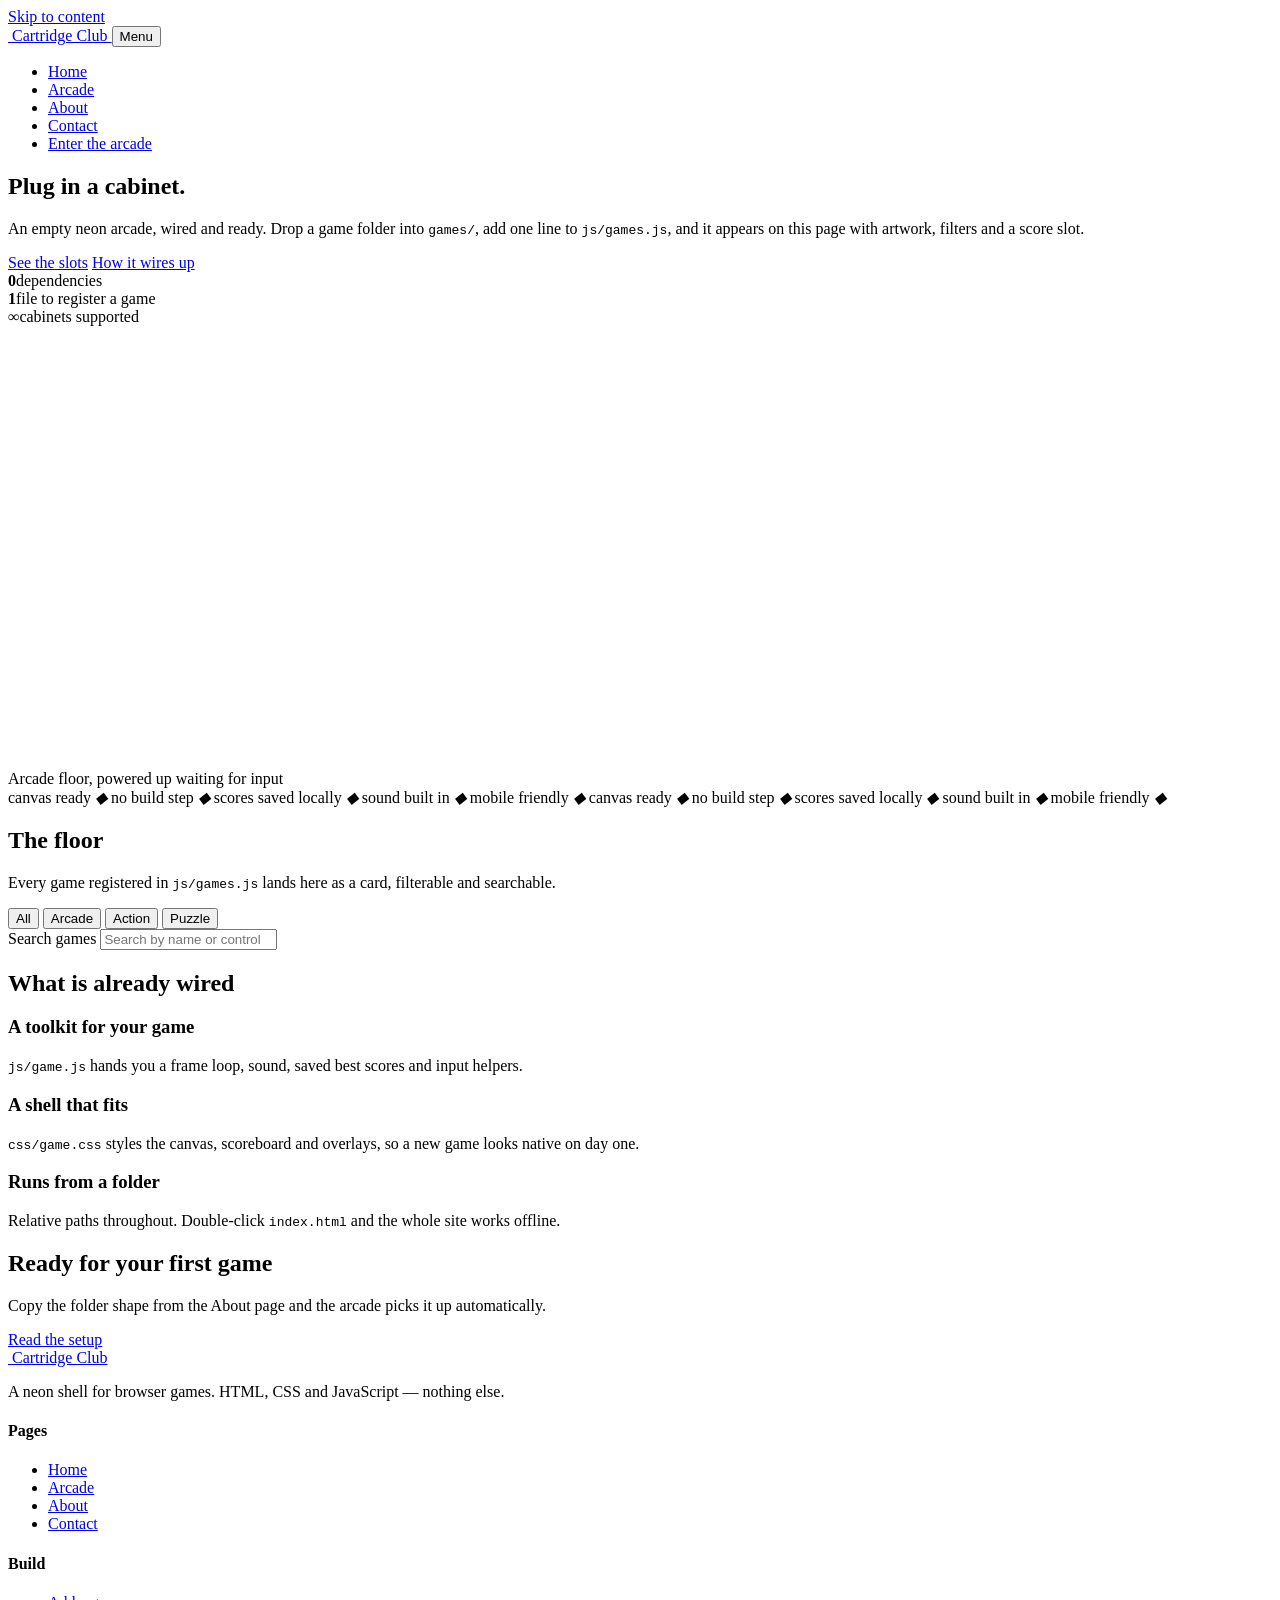
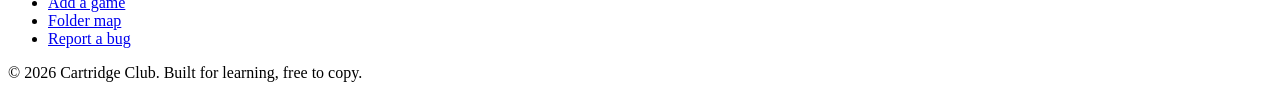
==== index.html @ d688d536 "Add files via upload" ====
<!DOCTYPE html>
<html lang="en">
<head>
  <meta charset="UTF-8">
  <meta name="viewport" content="width=device-width, initial-scale=1">
  <title>Cartridge Club — a browser arcade waiting for cabinets</title>
  <meta name="description" content="A neon browser arcade built with plain HTML, CSS and JavaScript. Drop a folder in games/ and it shows up here.">
  <link rel="icon" href="images/favicon.svg" type="image/svg+xml">
  <link rel="preconnect" href="https://fonts.googleapis.com">
  <link rel="preconnect" href="https://fonts.gstatic.com" crossorigin>
  <link href="https://fonts.googleapis.com/css2?family=Bricolage+Grotesque:opsz,wght@12..96,700;12..96,800&family=Inter:wght@400;500;700&display=swap" rel="stylesheet">
  <link rel="stylesheet" href="css/style.css">
</head>
<body>
  <a class="skip-link" href="#main">Skip to content</a>

  <header class="site-header">
    <div class="shell nav-bar">
      <a class="brand" href="index.html">
        <img src="images/logo.svg" alt="">
        Cartridge Club
      </a>
      <button class="nav-toggle" type="button" aria-expanded="false" aria-controls="navLinks">Menu</button>
      <nav aria-label="Main">
        <ul class="nav-links" id="navLinks">
          <li><a href="index.html">Home</a></li>
          <li><a href="pages/game.html">Arcade</a></li>
          <li><a href="pages/about.html">About</a></li>
          <li><a href="pages/contact.html">Contact</a></li>
          <li><a class="nav-cta" href="pages/game.html">Enter the arcade</a></li>
        </ul>
      </nav>
    </div>
  </header>

  <main id="main">

    <!-- Hero -->
    <section class="hero shell">
      <div class="hero-grid">
        <div>
          <h1>
            <span class="hero-line hero-line--glow">Plug in</span>
            <span class="hero-line hero-line--outline">a cabinet.</span>
          </h1>
          <p class="hero-sub">
            An empty neon arcade, wired and ready. Drop a game folder into
            <code>games/</code>, add one line to <code>js/games.js</code>, and it
            appears on this page with artwork, filters and a score slot.
          </p>
          <div class="hero-actions">
            <a class="btn btn--primary" href="#games">See the slots</a>
            <a class="btn btn--ghost" href="pages/about.html">How it wires up</a>
          </div>
          <div class="hero-facts">
            <div><b>0</b><span>dependencies</span></div>
            <div><b>1</b><span>file to register a game</span></div>
            <div><b>∞</b><span>cabinets supported</span></div>
          </div>
        </div>

        <div class="visual-panel" data-glow>
          <div class="visual-inner">
            <canvas id="heroGrid" width="640" height="440" role="img"
                    aria-label="A neon grid stretching toward a setting sun"></canvas>
            <div class="visual-caption">
              <span><i class="live-dot"></i>Arcade floor, powered up</span>
              <span>waiting for input</span>
            </div>
          </div>
        </div>
      </div>
    </section>

    <!-- Marquee -->
    <div class="marquee" aria-hidden="true">
      <div class="marquee-track">
        <span>canvas ready <i>◆</i> no build step <i>◆</i> scores saved locally <i>◆</i> sound built in <i>◆</i> mobile friendly <i>◆</i></span>
        <span>canvas ready <i>◆</i> no build step <i>◆</i> scores saved locally <i>◆</i> sound built in <i>◆</i> mobile friendly <i>◆</i></span>
      </div>
    </div>

    <!-- Game slots -->
    <section class="band shell reveal" id="games">
      <div class="band-head">
        <h2>The floor</h2>
        <p>Every game registered in <code>js/games.js</code> lands here as a card, filterable and searchable.</p>
      </div>

      <div class="arcade-controls">
        <div class="filter-row" role="group" aria-label="Filter games by genre">
          <button class="chip" type="button" data-filter="all" aria-pressed="true">All</button>
          <button class="chip" type="button" data-filter="arcade" aria-pressed="false">Arcade</button>
          <button class="chip" type="button" data-filter="action" aria-pressed="false">Action</button>
          <button class="chip" type="button" data-filter="puzzle" aria-pressed="false">Puzzle</button>
        </div>
        <div class="search-field">
          <label for="gameSearch" class="visually-hidden">Search games</label>
          <input id="gameSearch" type="search" placeholder="Search by name or control" autocomplete="off">
        </div>
      </div>

      <!-- Cards are built by js/main.js from js/games.js -->
      <div class="game-grid" id="gameGrid"></div>

      <p class="empty-note" id="noResults" hidden>
        Nothing matches that search. Clear the box or choose “All”.
      </p>
    </section>

    <!-- What you get -->
    <section class="band band--tight shell reveal">
      <div class="band-head">
        <h2>What is already wired</h2>
      </div>
      <div class="feature-grid">
        <div class="feature">
          <h3>A toolkit for your game</h3>
          <p><code>js/game.js</code> hands you a frame loop, sound, saved best scores and input helpers.</p>
        </div>
        <div class="feature">
          <h3>A shell that fits</h3>
          <p><code>css/game.css</code> styles the canvas, scoreboard and overlays, so a new game looks native on day one.</p>
        </div>
        <div class="feature">
          <h3>Runs from a folder</h3>
          <p>Relative paths throughout. Double-click <code>index.html</code> and the whole site works offline.</p>
        </div>
      </div>
    </section>

    <!-- CTA -->
    <section class="band band--tight shell reveal">
      <div class="cta-panel" data-glow>
        <div>
          <h2>Ready for your first game</h2>
          <p>Copy the folder shape from the About page and the arcade picks it up automatically.</p>
        </div>
        <a class="btn btn--violet" href="pages/about.html">Read the setup</a>
      </div>
    </section>

  </main>

  <footer class="site-footer">
    <div class="shell">
      <div class="footer-grid">
        <div>
          <a class="brand" href="index.html">
            <img src="images/logo.svg" alt="">
            Cartridge Club
          </a>
          <p class="footer-blurb">A neon shell for browser games. HTML, CSS and JavaScript — nothing else.</p>
        </div>
        <div>
          <h4>Pages</h4>
          <ul>
            <li><a href="index.html">Home</a></li>
            <li><a href="pages/game.html">Arcade</a></li>
            <li><a href="pages/about.html">About</a></li>
            <li><a href="pages/contact.html">Contact</a></li>
          </ul>
        </div>
        <div>
          <h4>Build</h4>
          <ul>
            <li><a href="pages/about.html">Add a game</a></li>
            <li><a href="pages/about.html">Folder map</a></li>
            <li><a href="pages/contact.html">Report a bug</a></li>
          </ul>
        </div>
      </div>
      <div class="footer-note">
        <p>&copy; <span id="year">2026</span> Cartridge Club. Built for learning, free to copy.</p>
      </div>
    </div>
  </footer>

  <script src="js/games.js"></script>
  <script src="js/main.js"></script>
</body>
</html>
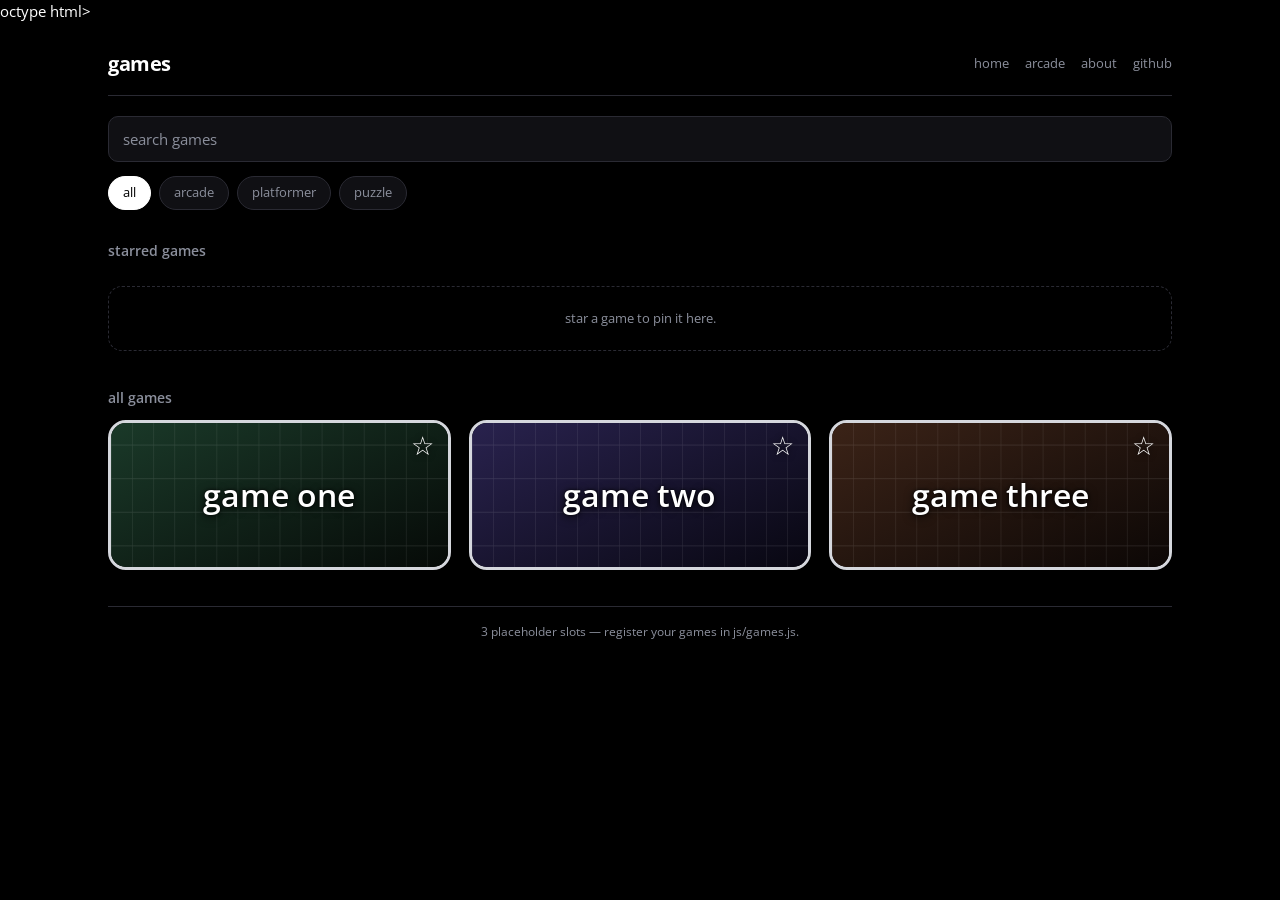
==== commit 1b2aab73: "Refactor index.html for improved layout and design Updated HTML structure and styling for the game a" ====
--- a/index.html
+++ b/index.html
@@ -1,182 +1,244 @@
-<!DOCTYPE html>
+OCTYPE html>
 <html lang="en">
 <head>
-  <meta charset="UTF-8">
-  <meta name="viewport" content="width=device-width, initial-scale=1">
-  <title>Cartridge Club — a browser arcade waiting for cabinets</title>
-  <meta name="description" content="A neon browser arcade built with plain HTML, CSS and JavaScript. Drop a folder in games/ and it shows up here.">
-  <link rel="icon" href="images/favicon.svg" type="image/svg+xml">
-  <link rel="preconnect" href="https://fonts.googleapis.com">
-  <link rel="preconnect" href="https://fonts.gstatic.com" crossorigin>
-  <link href="https://fonts.googleapis.com/css2?family=Bricolage+Grotesque:opsz,wght@12..96,700;12..96,800&family=Inter:wght@400;500;700&display=swap" rel="stylesheet">
-  <link rel="stylesheet" href="css/style.css">
+<meta charset="utf-8">
+<meta name="viewport" content="width=device-width, initial-scale=1, viewport-fit=cover">
+<title>games</title>
+<link rel="icon" href="images/favicon.svg" type="image/svg+xml">
+<link rel="preconnect" href="https://fonts.googleapis.com">
+<link rel="preconnect" href="https://fonts.gstatic.com" crossorigin>
+<link href="https://fonts.googleapis.com/css2?family=Open+Sans:wght@400;600;700&display=swap" rel="stylesheet">
+<style>
+  :root{
+    --bg:#000000;
+    --panel:#101014;
+    --line:#2a2a33;
+    --text:#ffffff;
+    --muted:#8b8f9c;
+    --accent:#4ade4a;
+    --star:#ffffff;
+    color-scheme:dark;
+    box-sizing:border-box;
+    padding-top:env(safe-area-inset-top,0px);
+    padding-bottom:env(safe-area-inset-bottom,0px);
+  }
+  *,*::before,*::after{box-sizing:border-box;}
+  html{scroll-padding-top:env(safe-area-inset-top,0px);}
+  body{
+    margin:0;
+    background:var(--bg);
+    color:var(--text);
+    font-family:"Open Sans",-apple-system,BlinkMacSystemFont,"Segoe UI",Roboto,sans-serif;
+    font-size:15px;line-height:1.5;
+    text-transform:lowercase;
+    -webkit-font-smoothing:antialiased;
+  }
+  .wrap{max-width:1100px;margin:0 auto;padding:26px 18px 70px;}
+ 
+  .top{display:flex;flex-wrap:wrap;align-items:center;gap:14px;
+       padding-bottom:16px;border-bottom:1px solid var(--line);}
+  .brand{font-size:20px;font-weight:700;letter-spacing:-.02em;margin-right:auto;}
+  .top nav{display:flex;gap:16px;}
+  .top nav a{color:var(--muted);text-decoration:none;font-size:13px;}
+  .top nav a:hover,.top nav a:focus-visible{color:var(--text);}
+ 
+  .search{margin:20px 0 14px;}
+  .search input{
+    width:100%;padding:11px 14px;border-radius:10px;
+    border:1px solid var(--line);background:var(--panel);
+    color:var(--text);font:inherit;text-transform:lowercase;
+  }
+  .search input::placeholder{color:var(--muted);}
+  .search input:focus-visible{outline:2px solid var(--accent);outline-offset:1px;}
+ 
+  .cats{display:flex;flex-wrap:wrap;gap:8px;margin-bottom:30px;}
+  .cats button{
+    border:1px solid var(--line);background:var(--panel);color:var(--muted);
+    font:inherit;font-size:13px;text-transform:lowercase;
+    padding:6px 14px;border-radius:999px;cursor:pointer;
+  }
+  .cats button:hover{color:var(--text);}
+  .cats button[aria-pressed="true"]{background:#fff;border-color:#fff;color:#000;}
+  .cats button:focus-visible{outline:2px solid var(--accent);outline-offset:2px;}
+ 
+  h2{font-size:14px;font-weight:600;color:var(--muted);margin:0 0 12px;}
+  section{margin-bottom:36px;}
+ 
+  .grid{display:grid;grid-template-columns:repeat(3,1fr);gap:18px;}
+ 
+  /* banner card */
+  .card{
+    position:relative;display:block;text-decoration:none;color:inherit;
+    aspect-ratio:16/7;
+    border:3px solid #d5d7dd;border-radius:18px;
+    overflow:hidden;background:#000;
+    isolation:isolate;
+  }
+  .card:hover{border-color:#fff;}
+  .card:focus-visible{outline:3px solid var(--accent);outline-offset:3px;}
+  .art{position:absolute;inset:0;width:100%;height:100%;object-fit:cover;z-index:-1;}
+  .name{
+    position:absolute;inset:0;display:grid;place-items:center;
+    font-size:clamp(20px,2.6vw,32px);font-weight:600;color:#fff;
+    text-shadow:0 2px 10px rgba(0,0,0,.85),0 0 3px rgba(0,0,0,.9);
+    padding:0 40px;text-align:center;
+  }
+  .star{
+    position:absolute;top:8px;right:12px;
+    background:none;border:0;padding:2px;cursor:pointer;
+    color:var(--star);font-size:26px;line-height:1;
+    text-shadow:0 1px 6px rgba(0,0,0,.9);
+  }
+  .star[aria-pressed="true"]{color:#ffd84a;}
+  .star:focus-visible{outline:2px solid var(--accent);outline-offset:2px;border-radius:5px;}
+ 
+  .empty{color:var(--muted);font-size:13px;border:1px dashed var(--line);
+         border-radius:14px;padding:22px;text-align:center;}
+  footer{border-top:1px solid var(--line);padding-top:16px;color:var(--muted);font-size:12px;text-align:center;}
+  @media (max-width:760px){.grid{grid-template-columns:repeat(2,1fr);}
+    .name{font-size:clamp(20px,4vw,30px);}}
+  @media (max-width:480px){.grid{grid-template-columns:1fr;}
+    .card{aspect-ratio:16/5;}
+    .name{font-size:32px;}}
+  @media (prefers-reduced-motion:reduce){*{transition:none!important;animation:none!important;}}
+</style>
 </head>
 <body>
-  <a class="skip-link" href="#main">Skip to content</a>
-
-  <header class="site-header">
-    <div class="shell nav-bar">
-      <a class="brand" href="index.html">
-        <img src="images/logo.svg" alt="">
-        Cartridge Club
-      </a>
-      <button class="nav-toggle" type="button" aria-expanded="false" aria-controls="navLinks">Menu</button>
-      <nav aria-label="Main">
-        <ul class="nav-links" id="navLinks">
-          <li><a href="index.html">Home</a></li>
-          <li><a href="pages/game.html">Arcade</a></li>
-          <li><a href="pages/about.html">About</a></li>
-          <li><a href="pages/contact.html">Contact</a></li>
-          <li><a class="nav-cta" href="pages/game.html">Enter the arcade</a></li>
-        </ul>
-      </nav>
-    </div>
+<div class="wrap">
+ 
+  <header class="top">
+    <div class="brand">games</div>
+    <nav>
+      <a href="index.html">home</a>
+      <a href="pages/game.html">arcade</a>
+      <a href="pages/about.html">about</a>
+      <a href="#" id="githubLink">github</a>
+    </nav>
   </header>
-
-  <main id="main">
-
-    <!-- Hero -->
-    <section class="hero shell">
-      <div class="hero-grid">
-        <div>
-          <h1>
-            <span class="hero-line hero-line--glow">Plug in</span>
-            <span class="hero-line hero-line--outline">a cabinet.</span>
-          </h1>
-          <p class="hero-sub">
-            An empty neon arcade, wired and ready. Drop a game folder into
-            <code>games/</code>, add one line to <code>js/games.js</code>, and it
-            appears on this page with artwork, filters and a score slot.
-          </p>
-          <div class="hero-actions">
-            <a class="btn btn--primary" href="#games">See the slots</a>
-            <a class="btn btn--ghost" href="pages/about.html">How it wires up</a>
-          </div>
-          <div class="hero-facts">
-            <div><b>0</b><span>dependencies</span></div>
-            <div><b>1</b><span>file to register a game</span></div>
-            <div><b>∞</b><span>cabinets supported</span></div>
-          </div>
-        </div>
-
-        <div class="visual-panel" data-glow>
-          <div class="visual-inner">
-            <canvas id="heroGrid" width="640" height="440" role="img"
-                    aria-label="A neon grid stretching toward a setting sun"></canvas>
-            <div class="visual-caption">
-              <span><i class="live-dot"></i>Arcade floor, powered up</span>
-              <span>waiting for input</span>
-            </div>
-          </div>
-        </div>
-      </div>
-    </section>
-
-    <!-- Marquee -->
-    <div class="marquee" aria-hidden="true">
-      <div class="marquee-track">
-        <span>canvas ready <i>◆</i> no build step <i>◆</i> scores saved locally <i>◆</i> sound built in <i>◆</i> mobile friendly <i>◆</i></span>
-        <span>canvas ready <i>◆</i> no build step <i>◆</i> scores saved locally <i>◆</i> sound built in <i>◆</i> mobile friendly <i>◆</i></span>
-      </div>
-    </div>
-
-    <!-- Game slots -->
-    <section class="band shell reveal" id="games">
-      <div class="band-head">
-        <h2>The floor</h2>
-        <p>Every game registered in <code>js/games.js</code> lands here as a card, filterable and searchable.</p>
-      </div>
-
-      <div class="arcade-controls">
-        <div class="filter-row" role="group" aria-label="Filter games by genre">
-          <button class="chip" type="button" data-filter="all" aria-pressed="true">All</button>
-          <button class="chip" type="button" data-filter="arcade" aria-pressed="false">Arcade</button>
-          <button class="chip" type="button" data-filter="action" aria-pressed="false">Action</button>
-          <button class="chip" type="button" data-filter="puzzle" aria-pressed="false">Puzzle</button>
-        </div>
-        <div class="search-field">
-          <label for="gameSearch" class="visually-hidden">Search games</label>
-          <input id="gameSearch" type="search" placeholder="Search by name or control" autocomplete="off">
-        </div>
-      </div>
-
-      <!-- Cards are built by js/main.js from js/games.js -->
-      <div class="game-grid" id="gameGrid"></div>
-
-      <p class="empty-note" id="noResults" hidden>
-        Nothing matches that search. Clear the box or choose “All”.
-      </p>
-    </section>
-
-    <!-- What you get -->
-    <section class="band band--tight shell reveal">
-      <div class="band-head">
-        <h2>What is already wired</h2>
-      </div>
-      <div class="feature-grid">
-        <div class="feature">
-          <h3>A toolkit for your game</h3>
-          <p><code>js/game.js</code> hands you a frame loop, sound, saved best scores and input helpers.</p>
-        </div>
-        <div class="feature">
-          <h3>A shell that fits</h3>
-          <p><code>css/game.css</code> styles the canvas, scoreboard and overlays, so a new game looks native on day one.</p>
-        </div>
-        <div class="feature">
-          <h3>Runs from a folder</h3>
-          <p>Relative paths throughout. Double-click <code>index.html</code> and the whole site works offline.</p>
-        </div>
-      </div>
-    </section>
-
-    <!-- CTA -->
-    <section class="band band--tight shell reveal">
-      <div class="cta-panel" data-glow>
-        <div>
-          <h2>Ready for your first game</h2>
-          <p>Copy the folder shape from the About page and the arcade picks it up automatically.</p>
-        </div>
-        <a class="btn btn--violet" href="pages/about.html">Read the setup</a>
-      </div>
-    </section>
-
-  </main>
-
-  <footer class="site-footer">
-    <div class="shell">
-      <div class="footer-grid">
-        <div>
-          <a class="brand" href="index.html">
-            <img src="images/logo.svg" alt="">
-            Cartridge Club
-          </a>
-          <p class="footer-blurb">A neon shell for browser games. HTML, CSS and JavaScript — nothing else.</p>
-        </div>
-        <div>
-          <h4>Pages</h4>
-          <ul>
-            <li><a href="index.html">Home</a></li>
-            <li><a href="pages/game.html">Arcade</a></li>
-            <li><a href="pages/about.html">About</a></li>
-            <li><a href="pages/contact.html">Contact</a></li>
-          </ul>
-        </div>
-        <div>
-          <h4>Build</h4>
-          <ul>
-            <li><a href="pages/about.html">Add a game</a></li>
-            <li><a href="pages/about.html">Folder map</a></li>
-            <li><a href="pages/contact.html">Report a bug</a></li>
-          </ul>
-        </div>
-      </div>
-      <div class="footer-note">
-        <p>&copy; <span id="year">2026</span> Cartridge Club. Built for learning, free to copy.</p>
-      </div>
-    </div>
-  </footer>
-
-  <script src="js/games.js"></script>
-  <script src="js/main.js"></script>
+ 
+  <div class="search">
+    <input id="q" type="search" placeholder="search games" aria-label="search games">
+  </div>
+ 
+  <div class="cats" role="group" aria-label="filter by category">
+    <button aria-pressed="true" data-cat="all">all</button>
+    <button aria-pressed="false" data-cat="arcade">arcade</button>
+    <button aria-pressed="false" data-cat="platformer">platformer</button>
+    <button aria-pressed="false" data-cat="puzzle">puzzle</button>
+  </div>
+ 
+  <section>
+    <h2>starred games</h2>
+    <div class="grid" id="starred"></div>
+    <p class="empty" id="starred-empty">star a game to pin it here.</p>
+  </section>
+ 
+  <section>
+    <h2>all games</h2>
+    <div class="grid" id="all"></div>
+    <p class="empty" id="all-empty" hidden>no games match that search.</p>
+  </section>
+ 
+  <footer id="footNote">3 placeholder slots — register your games in js/games.js.</footer>
+</div>
+ 
+<script src="js/games.js"></script>
+<script>
+/* placeholder artwork: swap `art` for an image path when you have one */
+function placeholderArt(a, b){
+  const svg =
+    '<svg xmlns="http://www.w3.org/2000/svg" viewBox="0 0 320 100" preserveAspectRatio="none">' +
+      '<defs>' +
+        '<linearGradient id="g" x1="0" y1="0" x2="1" y2="1">' +
+          '<stop offset="0" stop-color="' + a + '"/><stop offset="1" stop-color="' + b + '"/>' +
+        '</linearGradient>' +
+        '<pattern id="p" width="20" height="20" patternUnits="userSpaceOnUse">' +
+          '<path d="M20 0H0V20" fill="none" stroke="rgba(255,255,255,.12)" stroke-width="1"/>' +
+        '</pattern>' +
+      '</defs>' +
+      '<rect width="320" height="100" fill="url(#g)"/>' +
+      '<rect width="320" height="100" fill="url(#p)"/>' +
+    '</svg>';
+  return "data:image/svg+xml;charset=utf-8," + encodeURIComponent(svg);
+}
+ 
+/* Real games come from js/games.js (window.CC_GAMES). If it's empty,
+   fall back to three placeholder slots so the page still shows something. */
+const PLACEHOLDER = [
+  { id:"one",   name:"game one",   cat:"arcade",     art:placeholderArt("#1b3b2a","#050806"), href:"#" },
+  { id:"two",   name:"game two",   cat:"platformer", art:placeholderArt("#2a2350","#07060f"), href:"#" },
+  { id:"three", name:"game three", cat:"puzzle",     art:placeholderArt("#3d2418","#0a0605"), href:"#" }
+];
+ 
+const REGISTRY = (window.CC_GAMES || []).map(g => ({
+  id:   g.id,
+  name: (g.title || g.id || "").toLowerCase(),
+  cat:  g.genre || "arcade",
+  art:  g.thumb || placeholderArt("#1b3b2a","#050806"),
+  href: g.path || "#"
+}));
+ 
+const GAMES = REGISTRY.length ? REGISTRY : PLACEHOLDER;
+ 
+/* Update the footer note when real games are in play */
+if (REGISTRY.length) {
+  document.getElementById("footNote").textContent =
+    REGISTRY.length + " game" + (REGISTRY.length === 1 ? "" : "s") + " loaded from js/games.js.";
+}
+ 
+/* Star / favourite persistence */
+let starred = new Set();
+try { starred = new Set(JSON.parse(localStorage.getItem("starred") || "[]")); } catch (e) {}
+function save(){ try { localStorage.setItem("starred", JSON.stringify([...starred])); } catch (e) {} }
+ 
+let cat = "all", query = "";
+ 
+function card(g){
+  const on = starred.has(g.id);
+  const el = document.createElement("a");
+  el.className = "card";
+  el.href = g.href;
+  el.innerHTML =
+    '<img class="art" src="' + g.art + '" alt="">' +
+    '<span class="name">' + g.name + '</span>' +
+    '<button class="star" aria-pressed="' + on + '" aria-label="star ' + g.name + '">' +
+    (on ? "\u2605" : "\u2606") + '</button>';
+  el.querySelector(".star").addEventListener("click", e => {
+    e.preventDefault(); e.stopPropagation();
+    starred.has(g.id) ? starred.delete(g.id) : starred.add(g.id);
+    save(); render();
+  });
+  return el;
+}
+ 
+function render(){
+  const all = document.getElementById("all");
+  const star = document.getElementById("starred");
+  all.innerHTML = ""; star.innerHTML = "";
+ 
+  const shown = GAMES.filter(g => (cat === "all" || g.cat === cat) && g.name.includes(query));
+  shown.forEach(g => all.appendChild(card(g)));
+  document.getElementById("all-empty").hidden = shown.length > 0;
+ 
+  const fav = GAMES.filter(g => starred.has(g.id));
+  fav.forEach(g => star.appendChild(card(g)));
+  document.getElementById("starred-empty").hidden = fav.length > 0;
+}
+ 
+document.querySelectorAll(".cats button").forEach(b => {
+  b.addEventListener("click", () => {
+    cat = b.dataset.cat;
+    document.querySelectorAll(".cats button").forEach(o => o.setAttribute("aria-pressed", String(o === b)));
+    render();
+  });
+});
+ 
+document.getElementById("q").addEventListener("input", e => {
+  query = e.target.value.trim().toLowerCase();
+  render();
+});
+ 
+render();
+</script>
 </body>
 </html>
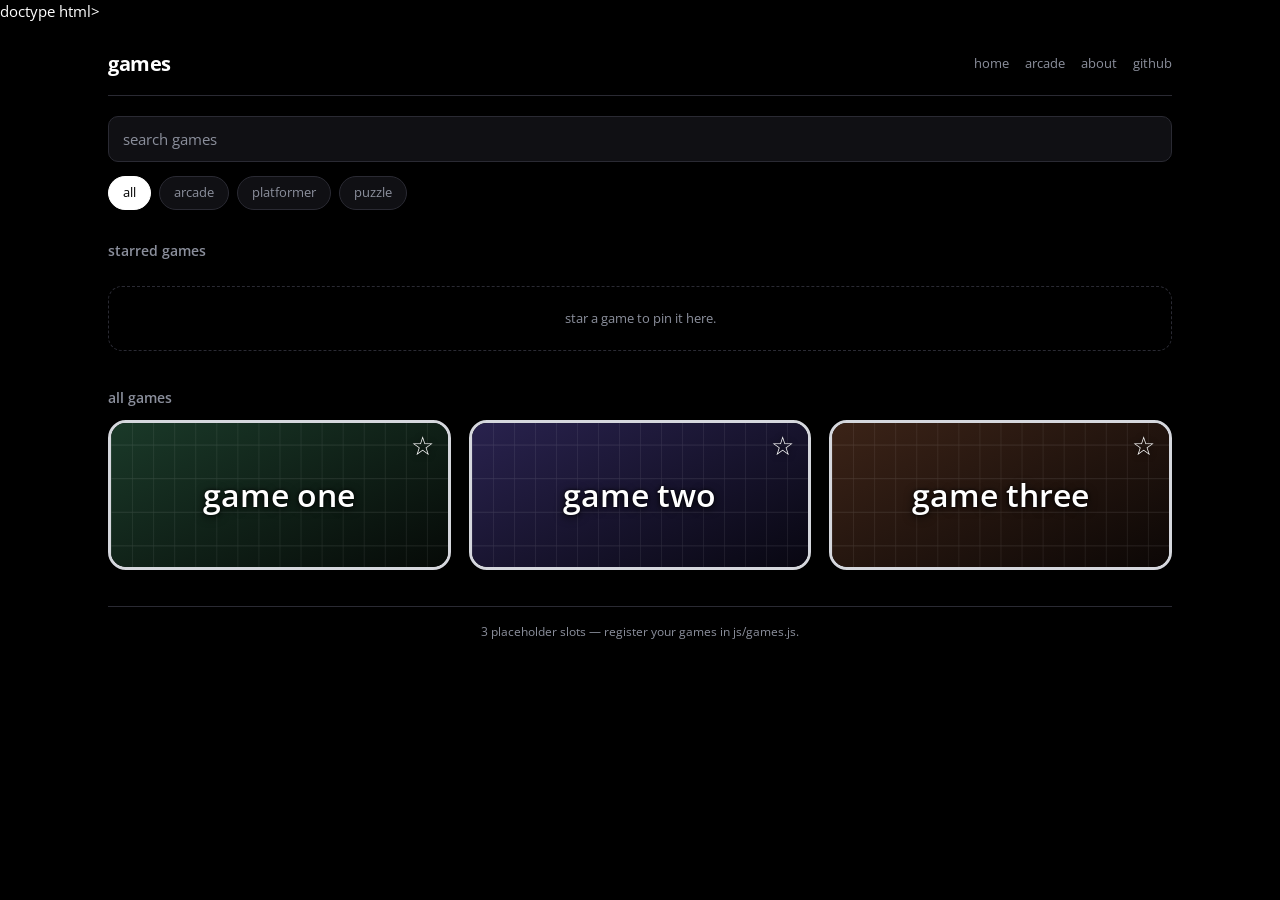
==== commit 8fe6a2f4: "Fix DOCTYPE declaration in index.html" ====
--- a/index.html
+++ b/index.html
@@ -1,4 +1,4 @@
-OCTYPE html>
+DOCTYPE html>
 <html lang="en">
 <head>
 <meta charset="utf-8">
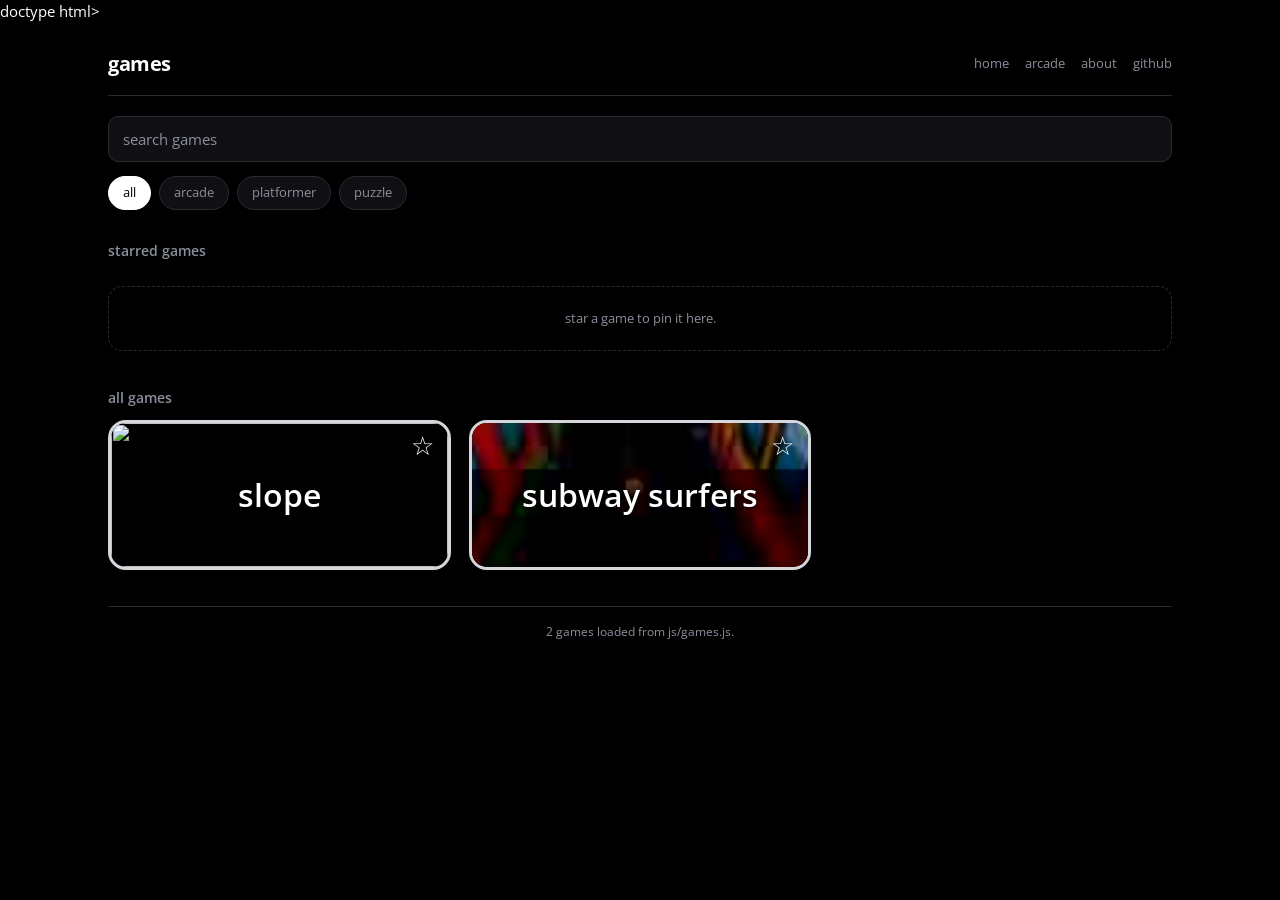
==== commit ec2182cd: "Load game catalog from root games.js" ====
--- a/index.html
+++ b/index.html
@@ -142,7 +142,7 @@
   <footer id="footNote">3 placeholder slots — register your games in js/games.js.</footer>
 </div>
  
-<script src="js/games.js"></script>
+<script src="games.js"></script>
 <script>
 /* placeholder artwork: swap `art` for an image path when you have one */
 function placeholderArt(a, b){
